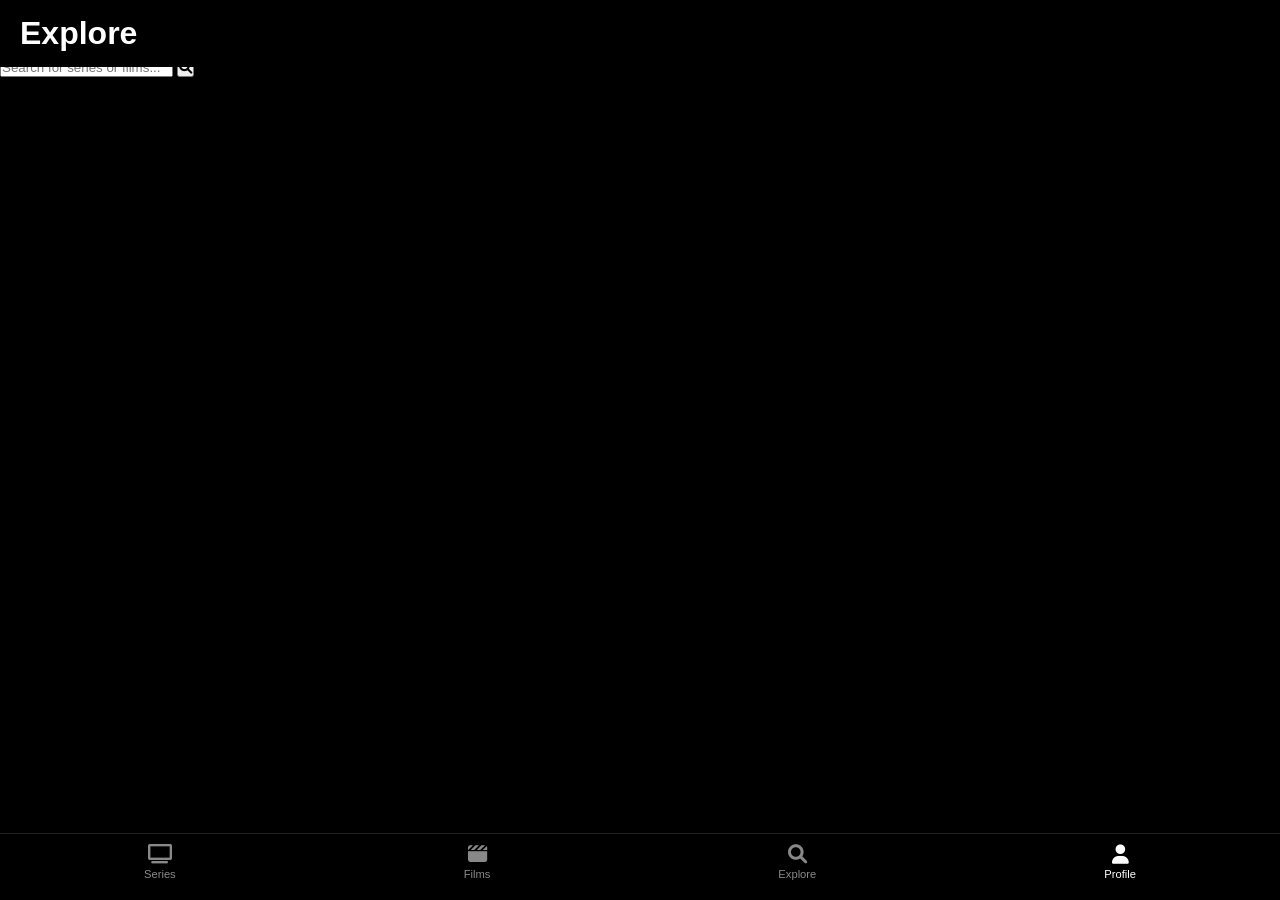
==== explore.html @ c30f4c79 "Aggiunto explore.html e style.css" ====
<!DOCTYPE html>
<html>
    <head>
        <meta charset="UTF-8">
        <meta name="viewport" content="width=device-width, initial-scale=1.0">
        <title>Explore - My Movie List</title>
        <link rel="stylesheet" href="style.css">
        <link rel="stylesheet" href="https://cdnjs.cloudflare.com/ajax/libs/font-awesome/6.0.0-beta3/css/all.min.css">
    </head>

    <body>
        <!-- Header -->
        <header class="header" aria-label="Site Header">
            <h1>Explore</h1>
        </header>

        <!-- Main Content -->
         <main class="main-content" aria-label="Main Content Area">
            <section class="search-section" aria-label="Search Section">
                <div class="search__header">
                    <h2>Search</h2>
                </div>

                <form class="search-form" role="search" aria-label="Search Form">
                    <input type="text" placeholder="Search for series or films..." aria-label="Search input">
                    <button type="submit" aria-label="Submit search"><i class="fas fa-search"></i></button>
                </form>
            </section>
        </main>

        <!-- Footer-->
        <footer class="footer" aria-label="Site Footer">
            <nav aria-label="Main navigation">
                <ul class="nav-list">
                    <li><a href="#" aria-label="Series"><i class="fas fa-tv"></i> Series</a></li>
                    <li><a href="#" aria-label="Films"><i class="fas fa-clapperboard"></i> Films</a></li>
                    <li><a href="explore.html" aria-label="Explore"><i class="fas fa-search"></i> Explore</a></li>
                    <li><a href="index.html" aria-label="Profile"><i class="fas fa-user"></i> Profile</a></li>
                </ul>
            </nav>
         </footer>
    </body>
</html>
---- style.css ----
:root {
    /* Color Variables */
    --primary-color: #102a67;
    --secondary-color: #501f87;
    --color-bg: #000000;
}

* {
    margin: 0;
    padding: 0;
    box-sizing: border-box;   /* Include padding e border nella dimensione totale degli elementi */
}

/* Header Section */
header {
    display: flex;              /* Attiva Flexbox: trasforma il contenitore in una riga */
    justify-content: space-between;      /* Spinge il primo elemento a sinistra e l'ultimo a destra */
    align-items: center;        /* Centra verticalmente le icone se hanno altezze diverse */
    padding: 15px 20px;         /* Crea respiro dai bordi (sopra-sotto, destra-sinistra) */
    position: fixed;         /* Lo "stacchiamo" dal flusso per sovrapporlo allo sfondo */
    width: 100%;                /* Essendo absolute, dobbiamo dirgli di occupare tutta la larghezza */
    z-index: 10; 
    background: #000;               /* Lo tiene "sopra" a tutto il resto */
}

.bell-icon {
    color: #ffeb3b;           /* Colore giallo della campana */
    font-size: 1.3rem;          /* Dimensione dell'icona */
}

.menu-btn {
    /* 1. Rimuoviamo gli stili di default del pulsante */
    background: none;           /* Toglie lo sfondo grigio */
    border: none;               /* Toglie il bordo nero/grigio */
    padding: 0;                 /* Rimuove spazi interni extra */
    cursor: pointer;            /* Fa apparire la "manina" al passaggio del mouse */
    
    /* 2. Coloriamo e dimensioniamo l'icona all'interno */
    color: white;               /* Rende le lineette/puntini bianchi */
    font-size: 1.3rem;          /* Ingrandisce l'icona quanto basta */
    
    /* 3. Allineamento */
    display: flex;              /* Per allineare l'icona al centro del pulsante */
    align-items: center;        /* Centra verticalmente l'icona rispetto al box */
    justify-content: center;    /* Centra orizzontalmente l'icona rispetto al box */
}

/* Hero Section */
.hero-section {
    display: flex;                  /* Allinea i figli (.profile-image e .profile-details) in riga */
    align-items: flex-end;          /* Spinge tutto verso il basso della sezione */
    padding: 30px;                  /* Spazio dai bordi */
    height: 300px;                  /* Altezza della sezione */
    background: linear-gradient(180deg, #333 0%, #000 100%); /* Sfumatura da grigio a nero */
    color: white;                   /* Colore del testo*/
}

.profile-image {
    position: relative;             /* Serve per posizionare la label sopra l'icona */
    margin-right: 20px;             /* Distanza dal testo MODIFY a destra */
}

.profile-image i {
    font-size: 80px;                /* Grandezza dell'icona FontAwesome */
    color: white;
    display: block;                 /* Rende l'icona un blocco per posizionare la label sotto di essa */   
}                                   /* !!! Qui in realtà vorrei eliminare la label "Click to change Image" e permettere di cliccare direttamente sull'icona */

.upload-label {
    display: block;
    font-size: 10px;
    color: #888;
    cursor: pointer;                /* Cambia il cursore per indicare che è cliccabile */
    margin-top: 5px;
    text-align: center;
}

.profile-details {
    display: flex;
    flex-direction: column;         /* Mette in colonna l'username e il bottone */
    gap: 10px;                      /* Spazio tra username e bottone */
    padding-bottom: 10px;           /* Allineamento con la base dell'icona */
}

#username {
    font-size: 24px;
    font-weight: bold;
    margin: 0;                      /* Rimuove margini extra del tag h1 */
}

.edit-profile {
    background-color: transparent;       /* Sfondo vuoto: in modo da riottenere il nero dell'Hero in background */
    color: white;                   /* Testo bianco */
    border: 1px solid white;        /* Bordo sottile */
    border-radius: 20px;            /* Arrotonda i lati */
    padding: 5px 15px;              /* Spazio interno (sopra-sotto, destra-sinistra) */
    font-size: 12px;                
    font-weight: bold;              /* Grassetto */
    cursor: pointer;
    width: fit-content;             /* Il bottone si adatta alla lunghezza del testo MODIFY PROFILE */
    transition: 0.3s;               /* Rende l'hover più morbido */
}

.edit-profile:hover {
    background-color: white;        /* Inverte i colori al passaggio del mouse */
    color: black;                   
}

/* Main Section */
.social-statistics {
    display: flex;              /* Trasforma la sezione in una riga orizzontale */
    width: 100%;                /* Occupa tutta la larghezza disponibile */
    background-color: #000;     /* Sfondo nero profondo */
    border-top: 1px solid #333;    /* Linea grigia sottile sopra */
    border-bottom: 1px solid #333; /* Linea grigia sottile sotto */
    color : white;                   /* Testo bianco */
}

.stat-item {
    flex: 1;                    /* Forza le 3 scatole a dividersi lo spazio in parti uguali (1/3 ciascuna) */
    display: flex;              /* Usiamo flex anche qui per allineare il contenuto interno */
    flex-direction: column;     /* Mette in colonna il numero e la scritta */
    align-items: center;        /* Centra tutto orizzontalmente */
    padding: 15px 0;            /* Spazio interno sopra e sotto per dare "respiro" */
    border-right: 1px solid #333; /* Crea la linea verticale divisoria sulla destra di ogni scatola */
}

.count {
    color: #ffffff;             /* Bianco puro */
    font-size: 1.2rem;          /* Un po' più grande del testo normale */
    font-weight: bold;          /* Grassetto per farlo risaltare */
    margin-bottom: 5px;          /* Spazio tra il numero e la scritta */
}

body {
    background-color: #000000; /* Nero assoluto */
    margin: 0;                 /* Rimuove i bordi bianchi predefiniti del browser */
    padding: 0;
    color: #ffffff;            /* Testo bianco di base per tutta la pagina */
    font-family: sans-serif;   /* Un font pulito */
}

/* Sezione Statistiche */
.statistics-header {
    display: flex;                  /* Flexbox per allineare titolo e freccia sulla stessa riga */
    justify-content: space-between; /* Spinge titolo e freccia ai lati */
    align-items: center;        
    padding: 20px 10px;
    color: white;                  /* Colore del testo del titolo e della freccia */
}

.statistics-header h2 {
    font-size: 1.3rem;
    font-weight: bold;
}

.arrow-icon {
    color: #888;    /* Grigio per la freccetta */
    font-size: 1.3rem;
}

.statistics-grid {
    display: flex;  
    flex-wrap: nowrap;          /* Impedisce alle card di andare a capo, creando una riga orizzontale */    
    overflow-x: auto;      /* Crea 4 colonne uguali */
    gap: 10px;
    padding: 10px;               /* Spazio tra le card */
}

.statistics-grid::-webkit-scrollbar {
    display: none;               /* Per Chrome, Safari e Opera */
}

.statistic-card {
    background-color: #000;
    border: 1px solid #333;   /* Bordo grigio scuro */
    border-radius: 6px;
    padding: 0;
    scroll-snap-align: center;
    text-align: center;
    color: white;
    display: flex;
    flex-direction: column;
    flex: 0 0 25%; /* Ogni card occupa l'75% della larghezza del container, lasciando spazio per lo scroll */
    padding-top: 15px;
    font-size: 0.9rem;
}

.statistic-card > div, .statistic-card .count-container {
    border-top: 1px solid #333;
    display: flex;
    justify-content: space-around;
    align-items: center;
    border-top: 1px solid #333;
    margin-top: 10px;
    padding: 15px 5px;
    width: 100%;
}

.count {
    display: block;           /* Mette il numero sopra la scritta */
    font-size: 1.3rem;
    font-weight: bold;
    
}

.statistic-card span:not(.count) { /* Le scritte MONTHS, DAYS... */
    font-size: 0.6rem;
    color: #888;
    text-transform: uppercase;
}

.statistic-card small {
    font-size: 0.6rem;
    color: #aaa;
    display: block;
}

/* DA SISTEMARE ALCUNE COSE DELLA SEZIONE STATISTICS !!!!!! */

/* SEZIONI FILM E SERIE TV */
/* Applichiamo lo stesso stile a tutti gli header delle sezioni */
[class*="__header"], .statistics-header {
    display: flex;              
    justify-content: space-between;
    align-items: center;
    padding: 20px 15px 10px; /* Più spazio sopra, meno sotto verso il box */
    color: white;
}

[class*="__header"] h2 i {
    color: #ff4d4d; /* Colore rosso per il cuore dei preferiti */
    margin-right: 8px;
}

.add-box {
    width: 95%;                 /* Quasi tutta la larghezza */
    margin: 0 auto 20px;        /* Centrato con spazio sotto */
    height: 150px;              /* Altezza per essere cliccabile */
    background-color: #111;     /* Grigio leggermente diverso dallo sfondo */
    border: 1px solid #333;     /* Bordo sottile */
    border-radius: 8px;
    display: flex;
    flex-direction: column;     /* Icona sopra, testo sotto */
    justify-content: center;
    align-items: center;
    gap: 15px;
    color: white;
    cursor: pointer;
}

.add-box:hover {
    background-color: #1a1a1a;       /* Si schiarisce al passaggio */
}

.add-box i {
    font-size: 2rem;            /* Icona del "+" grande */
    color: #888;
}

.add-box span {
    font-size: 0.8rem;
    font-weight: bold;
    letter-spacing: 1px;
}

/* Footer Section */

.footer {
    position: fixed;            /* Rimane fisso sullo schermo */
    bottom: 0;
    left: 0;
    width: 100%;
    background-color: #000;     /* Sfondo nero pieno */
    border-top: 1px solid #222; /* Linea di separazione sottile */
    padding: 10px 0 20px;       /* Più padding sotto */
    z-index: 100;               /* Sempre sopra agli altri elementi */
}

.nav-list {
    display: flex;
    justify-content: space-around; /* Distribuisce le 4 icone in modo equo */
    list-style: none;
    padding: 0;
    margin: 0;
}

.nav-list li a {
    text-decoration: none;
    color: #888;                /* Colore icone non attive */
    display: flex;
    flex-direction: column;     /* Icona sopra, testo sotto */
    align-items: center;
    font-size: 0.7rem;
    gap: 5px;
}

/* Quando l'utente è sulla pagina Profilo (index.html) */
.nav-list li a[aria-label="Profile"] {
    color: white;               /* L'icona attiva diventa bianca */
}

.nav-list i {
    font-size: 1.2rem;          /* Dimensione icone footer */
}

main {
    padding-bottom: 100px; /* Crea uno spazio per non far coprire i box dal footer */
}


ul {
    list-style-type: none;
}
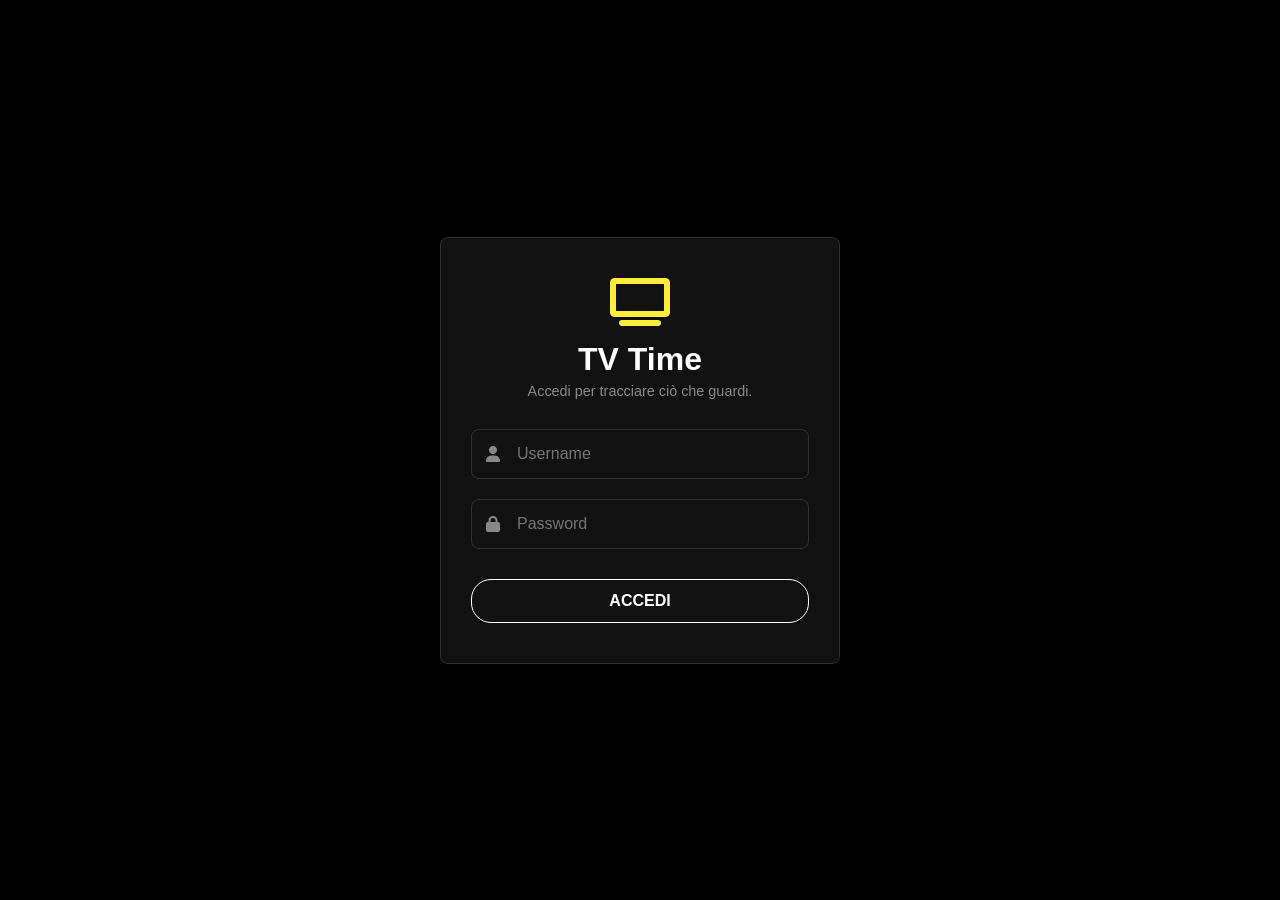
==== commit 8e3ffc68: "aggiunta side-menu, migliorato head di EXPLORE_page" ====
--- a/explore.html
+++ b/explore.html
@@ -1,18 +1,38 @@
 <!DOCTYPE html>
-<html>
+<html lang="it">
     <head>
         <meta charset="UTF-8">
         <meta name="viewport" content="width=device-width, initial-scale=1.0">
-        <title>Explore - My Movie List</title>
+        <title>Explore - TV Time</title>
+        <link rel="icon" href="assets/favicon.ico" type="image/x-icon"> 
         <link rel="stylesheet" href="style.css">
         <link rel="stylesheet" href="https://cdnjs.cloudflare.com/ajax/libs/font-awesome/6.0.0-beta3/css/all.min.css">
+        <script src="script.js" defer></script>
     </head>
 
     <body>
         <!-- Header -->
         <header class="header" aria-label="Site Header">
             <h1>Explore</h1>
+            <button class="menu-btn" id="menu-btn" aria-label="Open settings menu"><i class="fa-solid fa-bars"></i></button>
         </header>
+
+        <!-- Side Menu -->
+        <nav class="side-menu" id="side-menu" aria-label="Settings Menu">
+            <div class="menu-header">
+                <h3>Menù</h3>
+                <button id="close-menu-btn" aria-label="Chiudi Menu">
+                    <i class="fas fa-times"></i>
+                </button>
+            </div>
+            <ul>
+                <li><a href="#"><i class="fas fa-cog"></i> Impostazioni </a></li>
+                <li><a href="#"><i class="fas fa-share"></i> Condividi </a></li>
+                <li><a href="#"><i class="far fa-circle-question"></i> Help Center </a></li>
+            </ul>
+        </nav>
+
+        <div class="menu-overlay" id="menu-overlay"></div>
 
         <!-- Main Content -->
          <main class="main-content" aria-label="Main Content Area">
--- a/style.css
+++ b/style.css
@@ -8,145 +8,213 @@
 * {
     margin: 0;
     padding: 0;
-    box-sizing: border-box;   /* Include padding e border nella dimensione totale degli elementi */
+    box-sizing: border-box;
+    /* Include padding e border nella dimensione totale degli elementi */
 }
 
 /* Header Section */
 header {
-    display: flex;              /* Attiva Flexbox: trasforma il contenitore in una riga */
-    justify-content: space-between;      /* Spinge il primo elemento a sinistra e l'ultimo a destra */
-    align-items: center;        /* Centra verticalmente le icone se hanno altezze diverse */
-    padding: 15px 20px;         /* Crea respiro dai bordi (sopra-sotto, destra-sinistra) */
-    position: fixed;         /* Lo "stacchiamo" dal flusso per sovrapporlo allo sfondo */
-    width: 100%;                /* Essendo absolute, dobbiamo dirgli di occupare tutta la larghezza */
-    z-index: 10; 
-    background: #000;               /* Lo tiene "sopra" a tutto il resto */
+    display: flex;
+    /* Attiva Flexbox: trasforma il contenitore in una riga */
+    justify-content: space-between;
+    /* Spinge il primo elemento a sinistra e l'ultimo a destra */
+    align-items: center;
+    /* Centra verticalmente le icone se hanno altezze diverse */
+    padding: 15px 20px;
+    /* Crea respiro dai bordi (sopra-sotto, destra-sinistra) */
+    position: fixed;
+    /* Lo "stacchiamo" dal flusso per sovrapporlo allo sfondo */
+    width: 100%;
+    /* Essendo absolute, dobbiamo dirgli di occupare tutta la larghezza */
+    z-index: 10;
+    background: #000;
+    /* Lo tiene "sopra" a tutto il resto */
 }
 
 .bell-icon {
-    color: #ffeb3b;           /* Colore giallo della campana */
-    font-size: 1.3rem;          /* Dimensione dell'icona */
+    color: #ffeb3b;
+    /* Colore giallo della campana */
+    font-size: 1.3rem;
+    /* Dimensione dell'icona */
 }
 
 .menu-btn {
     /* 1. Rimuoviamo gli stili di default del pulsante */
-    background: none;           /* Toglie lo sfondo grigio */
-    border: none;               /* Toglie il bordo nero/grigio */
-    padding: 0;                 /* Rimuove spazi interni extra */
-    cursor: pointer;            /* Fa apparire la "manina" al passaggio del mouse */
-    
+    background: none;
+    /* Toglie lo sfondo grigio */
+    border: none;
+    /* Toglie il bordo nero/grigio */
+    padding: 0;
+    /* Rimuove spazi interni extra */
+    cursor: pointer;
+    /* Fa apparire la "manina" al passaggio del mouse */
+
     /* 2. Coloriamo e dimensioniamo l'icona all'interno */
-    color: white;               /* Rende le lineette/puntini bianchi */
-    font-size: 1.3rem;          /* Ingrandisce l'icona quanto basta */
-    
+    color: white;
+    /* Rende le lineette/puntini bianchi */
+    font-size: 1.3rem;
+    /* Ingrandisce l'icona quanto basta */
+
     /* 3. Allineamento */
-    display: flex;              /* Per allineare l'icona al centro del pulsante */
-    align-items: center;        /* Centra verticalmente l'icona rispetto al box */
-    justify-content: center;    /* Centra orizzontalmente l'icona rispetto al box */
+    display: flex;
+    /* Per allineare l'icona al centro del pulsante */
+    align-items: center;
+    /* Centra verticalmente l'icona rispetto al box */
+    justify-content: center;
+    /* Centra orizzontalmente l'icona rispetto al box */
 }
 
 /* Hero Section */
 .hero-section {
-    display: flex;                  /* Allinea i figli (.profile-image e .profile-details) in riga */
-    align-items: flex-end;          /* Spinge tutto verso il basso della sezione */
-    padding: 30px;                  /* Spazio dai bordi */
-    height: 300px;                  /* Altezza della sezione */
-    background: linear-gradient(180deg, #333 0%, #000 100%); /* Sfumatura da grigio a nero */
-    color: white;                   /* Colore del testo*/
+    display: flex;
+    /* Allinea i figli (.profile-image e .profile-details) in riga */
+    align-items: flex-end;
+    /* Spinge tutto verso il basso della sezione */
+    padding: 30px;
+    /* Spazio dai bordi */
+    height: 300px;
+    /* Altezza della sezione */
+    background: linear-gradient(180deg, #333 0%, #000 100%);
+    /* Sfumatura da grigio a nero */
+    color: white;
+    /* Colore del testo*/
 }
 
 .profile-image {
-    position: relative;             /* Serve per posizionare la label sopra l'icona */
-    margin-right: 20px;             /* Distanza dal testo MODIFY a destra */
+    position: relative;
+    /* Serve per posizionare la label sopra l'icona */
+    margin-right: 20px;
+    /* Distanza dal testo MODIFY a destra */
 }
 
 .profile-image i {
-    font-size: 80px;                /* Grandezza dell'icona FontAwesome */
-    color: white;
-    display: block;                 /* Rende l'icona un blocco per posizionare la label sotto di essa */   
-}                                   /* !!! Qui in realtà vorrei eliminare la label "Click to change Image" e permettere di cliccare direttamente sull'icona */
+    font-size: 80px;
+    /* Grandezza dell'icona FontAwesome */
+    color: white;
+    display: block;
+    /* Rende l'icona un blocco per posizionare la label sotto di essa */
+}
+
+/* !!! Qui in realtà vorrei eliminare la label "Click to change Image" e permettere di cliccare direttamente sull'icona */
 
 .upload-label {
     display: block;
     font-size: 10px;
     color: #888;
-    cursor: pointer;                /* Cambia il cursore per indicare che è cliccabile */
+    cursor: pointer;
+    /* Cambia il cursore per indicare che è cliccabile */
     margin-top: 5px;
     text-align: center;
 }
 
 .profile-details {
     display: flex;
-    flex-direction: column;         /* Mette in colonna l'username e il bottone */
-    gap: 10px;                      /* Spazio tra username e bottone */
-    padding-bottom: 10px;           /* Allineamento con la base dell'icona */
+    flex-direction: column;
+    /* Mette in colonna l'username e il bottone */
+    gap: 10px;
+    /* Spazio tra username e bottone */
+    padding-bottom: 10px;
+    /* Allineamento con la base dell'icona */
 }
 
 #username {
     font-size: 24px;
     font-weight: bold;
-    margin: 0;                      /* Rimuove margini extra del tag h1 */
+    margin: 0;
+    /* Rimuove margini extra del tag h1 */
 }
 
 .edit-profile {
-    background-color: transparent;       /* Sfondo vuoto: in modo da riottenere il nero dell'Hero in background */
-    color: white;                   /* Testo bianco */
-    border: 1px solid white;        /* Bordo sottile */
-    border-radius: 20px;            /* Arrotonda i lati */
-    padding: 5px 15px;              /* Spazio interno (sopra-sotto, destra-sinistra) */
-    font-size: 12px;                
-    font-weight: bold;              /* Grassetto */
+    background-color: transparent;
+    /* Sfondo vuoto: in modo da riottenere il nero dell'Hero in background */
+    color: white;
+    /* Testo bianco */
+    border: 1px solid white;
+    /* Bordo sottile */
+    border-radius: 20px;
+    /* Arrotonda i lati */
+    padding: 5px 15px;
+    /* Spazio interno (sopra-sotto, destra-sinistra) */
+    font-size: 12px;
+    font-weight: bold;
+    /* Grassetto */
     cursor: pointer;
-    width: fit-content;             /* Il bottone si adatta alla lunghezza del testo MODIFY PROFILE */
-    transition: 0.3s;               /* Rende l'hover più morbido */
+    width: fit-content;
+    /* Il bottone si adatta alla lunghezza del testo MODIFY PROFILE */
+    transition: 0.3s;
+    /* Rende l'hover più morbido */
 }
 
 .edit-profile:hover {
-    background-color: white;        /* Inverte i colori al passaggio del mouse */
-    color: black;                   
+    background-color: white;
+    /* Inverte i colori al passaggio del mouse */
+    color: black;
 }
 
 /* Main Section */
 .social-statistics {
-    display: flex;              /* Trasforma la sezione in una riga orizzontale */
-    width: 100%;                /* Occupa tutta la larghezza disponibile */
-    background-color: #000;     /* Sfondo nero profondo */
-    border-top: 1px solid #333;    /* Linea grigia sottile sopra */
-    border-bottom: 1px solid #333; /* Linea grigia sottile sotto */
-    color : white;                   /* Testo bianco */
+    display: flex;
+    /* Trasforma la sezione in una riga orizzontale */
+    width: 100%;
+    /* Occupa tutta la larghezza disponibile */
+    background-color: #000;
+    /* Sfondo nero profondo */
+    border-top: 1px solid #333;
+    /* Linea grigia sottile sopra */
+    border-bottom: 1px solid #333;
+    /* Linea grigia sottile sotto */
+    color: white;
+    /* Testo bianco */
 }
 
 .stat-item {
-    flex: 1;                    /* Forza le 3 scatole a dividersi lo spazio in parti uguali (1/3 ciascuna) */
-    display: flex;              /* Usiamo flex anche qui per allineare il contenuto interno */
-    flex-direction: column;     /* Mette in colonna il numero e la scritta */
-    align-items: center;        /* Centra tutto orizzontalmente */
-    padding: 15px 0;            /* Spazio interno sopra e sotto per dare "respiro" */
-    border-right: 1px solid #333; /* Crea la linea verticale divisoria sulla destra di ogni scatola */
+    flex: 1;
+    /* Forza le 3 scatole a dividersi lo spazio in parti uguali (1/3 ciascuna) */
+    display: flex;
+    /* Usiamo flex anche qui per allineare il contenuto interno */
+    flex-direction: column;
+    /* Mette in colonna il numero e la scritta */
+    align-items: center;
+    /* Centra tutto orizzontalmente */
+    padding: 15px 0;
+    /* Spazio interno sopra e sotto per dare "respiro" */
+    border-right: 1px solid #333;
+    /* Crea la linea verticale divisoria sulla destra di ogni scatola */
 }
 
 .count {
-    color: #ffffff;             /* Bianco puro */
-    font-size: 1.2rem;          /* Un po' più grande del testo normale */
-    font-weight: bold;          /* Grassetto per farlo risaltare */
-    margin-bottom: 5px;          /* Spazio tra il numero e la scritta */
+    color: #ffffff;
+    /* Bianco puro */
+    font-size: 1.2rem;
+    /* Un po' più grande del testo normale */
+    font-weight: bold;
+    /* Grassetto per farlo risaltare */
+    margin-bottom: 5px;
+    /* Spazio tra il numero e la scritta */
 }
 
 body {
-    background-color: #000000; /* Nero assoluto */
-    margin: 0;                 /* Rimuove i bordi bianchi predefiniti del browser */
+    background-color: #000000;
+    /* Nero assoluto */
+    margin: 0;
+    /* Rimuove i bordi bianchi predefiniti del browser */
     padding: 0;
-    color: #ffffff;            /* Testo bianco di base per tutta la pagina */
-    font-family: sans-serif;   /* Un font pulito */
+    color: #ffffff;
+    /* Testo bianco di base per tutta la pagina */
+    font-family: sans-serif;
+    /* Un font pulito */
 }
 
 /* Sezione Statistiche */
 .statistics-header {
-    display: flex;                  /* Flexbox per allineare titolo e freccia sulla stessa riga */
-    justify-content: space-between; /* Spinge titolo e freccia ai lati */
-    align-items: center;        
+    display: flex;
+    /* Flexbox per allineare titolo e freccia sulla stessa riga */
+    justify-content: space-between;
+    /* Spinge titolo e freccia ai lati */
+    align-items: center;
     padding: 20px 10px;
-    color: white;                  /* Colore del testo del titolo e della freccia */
+    color: white;
+    /* Colore del testo del titolo e della freccia */
 }
 
 .statistics-header h2 {
@@ -155,25 +223,31 @@
 }
 
 .arrow-icon {
-    color: #888;    /* Grigio per la freccetta */
+    color: #888;
+    /* Grigio per la freccetta */
     font-size: 1.3rem;
 }
 
 .statistics-grid {
-    display: flex;  
-    flex-wrap: nowrap;          /* Impedisce alle card di andare a capo, creando una riga orizzontale */    
-    overflow-x: auto;      /* Crea 4 colonne uguali */
-    gap: 10px;
-    padding: 10px;               /* Spazio tra le card */
+    display: flex;
+    flex-wrap: nowrap;
+    /* Impedisce alle card di andare a capo, creando una riga orizzontale */
+    overflow-x: auto;
+    /* Crea 4 colonne uguali */
+    gap: 15px;
+    padding: 10px 20px;
+    /* Spazio tra le card */
 }
 
 .statistics-grid::-webkit-scrollbar {
-    display: none;               /* Per Chrome, Safari e Opera */
+    display: none;
+    /* Per Chrome, Safari e Opera */
 }
 
 .statistic-card {
     background-color: #000;
-    border: 1px solid #333;   /* Bordo grigio scuro */
+    border: 1px solid #333;
+    /* Bordo grigio scuro */
     border-radius: 6px;
     padding: 0;
     scroll-snap-align: center;
@@ -181,13 +255,14 @@
     color: white;
     display: flex;
     flex-direction: column;
-    flex: 0 0 25%; /* Ogni card occupa l'75% della larghezza del container, lasciando spazio per lo scroll */
+    flex: 0 0 75%;
+    /* Ogni card occupa l'75% della larghezza del container, lasciando spazio per lo scroll */
     padding-top: 15px;
     font-size: 0.9rem;
 }
 
-.statistic-card > div, .statistic-card .count-container {
-    border-top: 1px solid #333;
+.statistic-card>div,
+.statistic-card .count-container {
     display: flex;
     justify-content: space-around;
     align-items: center;
@@ -198,13 +273,15 @@
 }
 
 .count {
-    display: block;           /* Mette il numero sopra la scritta */
+    display: block;
+    /* Mette il numero sopra la scritta */
     font-size: 1.3rem;
     font-weight: bold;
-    
-}
-
-.statistic-card span:not(.count) { /* Le scritte MONTHS, DAYS... */
+
+}
+
+.statistic-card span:not(.count) {
+    /* Le scritte MONTHS, DAYS... */
     font-size: 0.6rem;
     color: #888;
     text-transform: uppercase;
@@ -217,31 +294,41 @@
 }
 
 /* DA SISTEMARE ALCUNE COSE DELLA SEZIONE STATISTICS !!!!!! */
+/* Cioè visto che è stato fatto con LLM, rivedere e rimuovere parti superflue */
 
 /* SEZIONI FILM E SERIE TV */
 /* Applichiamo lo stesso stile a tutti gli header delle sezioni */
-[class*="__header"], .statistics-header {
-    display: flex;              
+[class*="__header"],
+.statistics-header {
+    display: flex;
     justify-content: space-between;
     align-items: center;
-    padding: 20px 15px 10px; /* Più spazio sopra, meno sotto verso il box */
+    padding: 20px 15px 10px;
+    /* Più spazio sopra, meno sotto verso il box */
     color: white;
 }
 
 [class*="__header"] h2 i {
-    color: #ff4d4d; /* Colore rosso per il cuore dei preferiti */
+    color: #ff4d4d;
+    /* Colore rosso per il cuore dei preferiti */
     margin-right: 8px;
 }
 
 .add-box {
-    width: 95%;                 /* Quasi tutta la larghezza */
-    margin: 0 auto 20px;        /* Centrato con spazio sotto */
-    height: 150px;              /* Altezza per essere cliccabile */
-    background-color: #111;     /* Grigio leggermente diverso dallo sfondo */
-    border: 1px solid #333;     /* Bordo sottile */
+    width: 95%;
+    /* Quasi tutta la larghezza */
+    margin: 0 auto 20px;
+    /* Centrato con spazio sotto */
+    height: 150px;
+    /* Altezza per essere cliccabile */
+    background-color: #111;
+    /* Grigio leggermente diverso dallo sfondo */
+    border: 1px solid #333;
+    /* Bordo sottile */
     border-radius: 8px;
     display: flex;
-    flex-direction: column;     /* Icona sopra, testo sotto */
+    flex-direction: column;
+    /* Icona sopra, testo sotto */
     justify-content: center;
     align-items: center;
     gap: 15px;
@@ -250,11 +337,13 @@
 }
 
 .add-box:hover {
-    background-color: #1a1a1a;       /* Si schiarisce al passaggio */
+    background-color: #1a1a1a;
+    /* Si schiarisce al passaggio */
 }
 
 .add-box i {
-    font-size: 2rem;            /* Icona del "+" grande */
+    font-size: 2rem;
+    /* Icona del "+" grande */
     color: #888;
 }
 
@@ -267,19 +356,25 @@
 /* Footer Section */
 
 .footer {
-    position: fixed;            /* Rimane fisso sullo schermo */
+    position: fixed;
+    /* Rimane fisso sullo schermo */
     bottom: 0;
     left: 0;
     width: 100%;
-    background-color: #000;     /* Sfondo nero pieno */
-    border-top: 1px solid #222; /* Linea di separazione sottile */
-    padding: 10px 0 20px;       /* Più padding sotto */
-    z-index: 100;               /* Sempre sopra agli altri elementi */
+    background-color: #000;
+    /* Sfondo nero pieno */
+    border-top: 1px solid #222;
+    /* Linea di separazione sottile */
+    padding: 10px 0 20px;
+    /* Più padding sotto */
+    z-index: 100;
+    /* Sempre sopra agli altri elementi */
 }
 
 .nav-list {
     display: flex;
-    justify-content: space-around; /* Distribuisce le 4 icone in modo equo */
+    justify-content: space-around;
+    /* Distribuisce le 4 icone in modo equo */
     list-style: none;
     padding: 0;
     margin: 0;
@@ -287,9 +382,11 @@
 
 .nav-list li a {
     text-decoration: none;
-    color: #888;                /* Colore icone non attive */
-    display: flex;
-    flex-direction: column;     /* Icona sopra, testo sotto */
+    color: #888;
+    /* Colore icone non attive */
+    display: flex;
+    flex-direction: column;
+    /* Icona sopra, testo sotto */
     align-items: center;
     font-size: 0.7rem;
     gap: 5px;
@@ -297,18 +394,263 @@
 
 /* Quando l'utente è sulla pagina Profilo (index.html) */
 .nav-list li a[aria-label="Profile"] {
-    color: white;               /* L'icona attiva diventa bianca */
+    color: white;
+    /* L'icona attiva diventa bianca */
 }
 
 .nav-list i {
-    font-size: 1.2rem;          /* Dimensione icone footer */
+    font-size: 1.2rem;
+    /* Dimensione icone footer */
 }
 
 main {
-    padding-bottom: 100px; /* Crea uno spazio per non far coprire i box dal footer */
+    padding-bottom: 100px;
+    /* Crea uno spazio per non far coprire i box dal footer */
 }
 
 
 ul {
     list-style-type: none;
+}
+
+.side-menu {
+    position: fixed;
+    /* Posiziona il menu lateralmente */
+    top: 0;
+    right: -300px;
+    /* Nasconde il menù fuori dallo schermo a destra */
+    width: 300px;
+    height: 100vh;
+    /* Occupa tutta l'altezza dello schermo */
+    background-color: #000000;
+    box-shadow: -2px 0 10px rgba(0, 0, 0, 0.1);
+    transition: right 0.3s ease;
+    z-index: 1000;
+    /* Assicura che il menu sia sopra tutto */
+    padding: 30px;
+}
+
+.side-menu.active {
+    right: 0;
+    /* Quando ha la classe 'active', scorre a destra */
+}
+
+.menu-overlay {
+    position: fixed;
+    top: 0;
+    left: 0;
+    width: 100vw;
+    height: 100vh;
+    background-color: rgba(0, 0, 0, 0.5);
+    display: none;
+    /* Nascosto di default */
+    z-index: 999;
+}
+
+.menu-overlay.active {
+    display: block;
+    /* Quando ha la classe 'active', si mostra */
+}
+
+.menu-header {
+    display: flex;
+    /* Permette allineamento flessibile */
+    justify-content: space-between;
+    align-items: center;
+    margin-bottom: 20px;
+}
+
+#close-menu-btn {
+    background: none;
+    /* Sfondo trasparente */
+    border: none;
+    /* Nessun bordo */
+    color: white;
+    /* Testo bianco */
+    font-size: 1.5rem;
+    /* Dimensione del testo (più grande) */
+    cursor: pointer;
+    /* Cambia il cursore in un 'puntatore' per indicare che è cliccabile */
+}
+
+/* --- SEZIONE LOGIN --- */
+.login-body {
+    display: flex;
+    /* Permette di centrare verticalmente e orizzontalmente */
+    justify-content: center;
+    /* Posiziona il contenuto al centro (orizzontalmente) */
+    align-items: center;
+    /* Posiziona il contenuto al centro (verticalmente) */
+    height: 100vh;
+    /* Occupa tutta l'altezza dello schermo */
+    background-color: #000;
+    /* Sfondo nero */
+}
+
+.login-container {
+    background-color: #111;
+    /* Sfondo grigio scuro */
+    border: 1px solid #333;
+    /* Bordo grigio scuro */
+    border-radius: 8px;
+    /* Angoli arrotondati */
+    padding: 40px 30px;
+    /* Spazio interno: 40px sopra/sotto, 30px ai lati */
+    width: 90%;
+    /* Larghezza: 90% dello schermo */
+    max-width: 400px;
+    /* Larghezza massima: non superare i 400px */
+    text-align: center;
+    /* Centra il testo */
+    box-shadow: 0 4px 15px rgba(0, 0, 0, 0.2);
+    /* Ombra diffusa per staccare il box dallo sfondo */
+}
+
+/* Seleziona il titolo: TV Time */
+.login-header h1 {
+    font-size: 2rem;
+    /* Dimensione del carattere */
+    margin: 15px 0 5px;
+    /* Margine del titolo */
+}
+
+/* Seleziona il sottotitolo: Accedi per tracciare ciò che guardi. */
+.login-header p {
+    color: #888;
+    /* Colore del sottotitolo */
+    font-size: 0.9rem;
+    /* Dimensione del carattere */
+    margin-bottom: 30px;
+    /* Spazio sotto il sottotitolo */
+}
+
+/* Seleziona il logo*/
+.login-logo {
+    font-size: 3rem;
+    /* Dimensione del carattere */
+    color: #ffeb3b;
+    /* Colore del logo (lo stesso della campanella in alto a sx)*/
+}
+
+.login-form {
+    display: flex;
+    /* Permette di allineare gli elementi */
+    flex-direction: column;
+    /* Dispone gli elementi in colonna */
+    gap: 20px;
+    /* Aggiunge spazio tra gli elementi */
+}
+
+.input-group {
+    position: relative;
+    /* Per posizionare elementi in modo relativo all'interno del gruppo*/
+    display: flex;
+    /* Permette di allineare gli elementi */
+    align-items: center;
+    /* Posiziona il contenuto al centro (verticalmente) */
+}
+
+.input-group i {
+    position: absolute;
+    /* Per posizionare elementi in modo assoluto all'interno del gruppo*/
+    left: 15px;
+    /* Posiziona l'icona a 15px dal bordo sinistro */
+    color: #888;
+    /* Colore delle icone */
+}
+
+.input-group input {
+    width: 100%;
+    /* Occupa tutta la larghezza del gruppo */
+    padding: 15px 50px 15px 45px;
+    /* Spazio interno: 15px sopra/sotto, 50px a destra, 45px a sinistra */
+    border: 1px solid #333;
+    /* Bordo grigio scuro */
+    border-radius: 8px;
+    /* Angoli arrotondati */
+    background-color: #111;
+    /* Sfondo grigio scuro */
+    color: rgb(255, 255, 255);
+    /* Colore del testo */
+    font-size: 1rem;
+    /* Dimensione del carattere */
+}
+
+.login-btn {
+    background-color: transparent;      /* Sfondo trasparente */
+    color: white;                     /* Colore del testo */
+    border: 1px solid white;          /* Bordo bianco */
+    border-radius: 20px;                /* Angoli arrotondati */
+    padding: 12px;                      /* Spazio interno */
+    font-size: 1rem;                    /* Dimensione del carattere */
+    font-weight: bold;                  /* Testo in grassetto */
+    cursor: pointer;                    /* Cambia il cursore in un 'puntatore' per indicare che è cliccabile */
+    margin-top: 10px;                   /* Margine del bottone */
+}
+
+.login-btn:hover {
+    background-color: white;            /* Sfondo del bottone al passaggio del mouse */
+    color: black;                       /* Colore del testo al passaggio del mouse */
+}
+  /* --- SEZIONE MENU HAMBURGER --- */
+/* Stile per la lista (ul) delle voci del menù laterale */
+.side-menu ul {
+    margin-top: 20px;
+    /* Crea uno spazio vuoto sopra la lista per separarla dall'intestazione (header) del menù */
+}
+
+/* Stile per i singoli elementi della lista (li) */
+.side-menu li {
+    margin-bottom: 10px;
+    /* Crea uno spazio vuoto sotto ogni voce per non farle sembrare troppo attaccate tra loro */
+}
+
+/* Stile per i link (a) cliccabili all'interno del menù */
+.side-menu a {
+    color: #e0e0e0;
+    /* Imposta un testo grigio chiaro che fa contrasto con lo sfondo nero senza affaticare la vista */
+    text-decoration: none;
+    /* Rimuove la fastidiosa sottolineatura predefinita dei link */
+    font-size: 1.1rem;
+    /* Aumenta leggermente la grandezza del testo per renderlo più leggibile */
+    display: flex;
+    /* Trasforma il link in un contenitore flessibile, essenziale per allineare icona e testo */
+    align-items: center;
+    /* Centra verticalmente l'icona rispetto al testo sulla stessa riga */
+    gap: 15px;
+    /* Imposta una distanza fissa (spazio vuoto) di 15px tra l'icona e il testo */
+    padding: 12px 15px;
+    /* Aggiunge spazio interno ingrandendo l'area cliccabile */
+    border-radius: 8px;
+    /* Arrotonda leggermente gli angoli del riquadro, visibile soprattutto all'hover */
+    transition: background-color 0.3s ease, color 0.3s ease;
+    /* Rende fluidi e morbidi (in 0.3 secondi) i cambiamenti di colore quando si fa hover */
+}
+
+/* Stato 'hover': cosa succede quando il mouse passa sopra il link */
+.side-menu a:hover {
+    background-color: #1a1a1a;
+    /* Mostra un riquadro di sfondo grigio scuro per evidenziare la selezione */
+    color: #ffffff;
+    /* Il testo, da grigio chiaro, diventa bianco puro brillante */
+}
+
+/* Stile per le icone (tag 'i' di FontAwesome) dentro i link */
+.side-menu a i {
+    font-size: 1.3rem;
+    /* Rende le icone leggermente più grandi del testo per dargli maggiore importanza */
+    width: 25px;
+    /* Impone una larghezza fissa. Evita che icone più larghe spostino il testo, mantenendo le scritte incolonnate */
+    text-align: center;
+    /* Centra le icone orizzontalmente nel loro blocco di 25px */
+    color: #888;
+    /* Imposta le icone a un grigio più scuro rispetto al testo di default */
+    transition: color 0.3s ease;
+    /* L'animazione fluida del colore si applica anche all'icona */
+}
+
+/* Cosa succede all'icona quando il mouse passa sopra il link intero */
+.side-menu a:hover i {
+    color: #ffffff;
+    /* Come il testo, anche l'icona si 'accende' diventando bianca quando selezionata */
 }
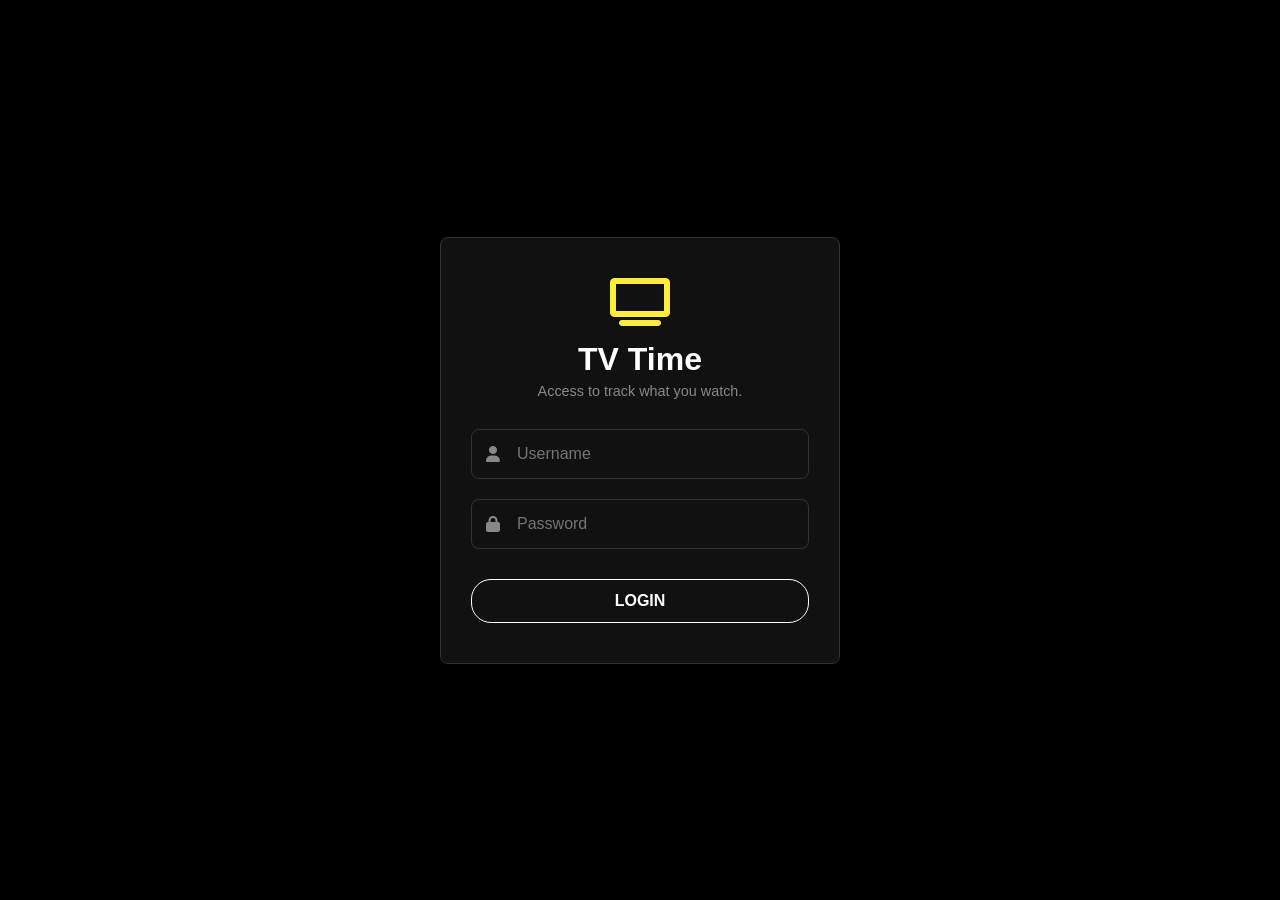
==== commit 0f7e13db: "Modificati i titoli" ====
--- a/explore.html
+++ b/explore.html
@@ -3,7 +3,7 @@
     <head>
         <meta charset="UTF-8">
         <meta name="viewport" content="width=device-width, initial-scale=1.0">
-        <title>Explore - TV Time</title>
+        <title>TV Time - Explore</title>
         <link rel="icon" href="assets/favicon.ico" type="image/x-icon"> 
         <link rel="stylesheet" href="style.css">
         <link rel="stylesheet" href="https://cdnjs.cloudflare.com/ajax/libs/font-awesome/6.0.0-beta3/css/all.min.css">
@@ -12,22 +12,22 @@
 
     <body>
         <!-- Header -->
-        <header class="header" aria-label="Site Header">
+        <header class="header explore-header" aria-label="Site Header">
             <h1>Explore</h1>
-            <button class="menu-btn" id="menu-btn" aria-label="Open settings menu"><i class="fa-solid fa-bars"></i></button>
+            <button class="menu-btn" id="menu-btn" aria-label="Open menu settings"><i class="fa-solid fa-bars"></i></button>
         </header>
 
         <!-- Side Menu -->
-        <nav class="side-menu" id="side-menu" aria-label="Settings Menu">
+        <nav class="side-menu" id="side-menu" aria-label="Menu Settings">
             <div class="menu-header">
-                <h3>Menù</h3>
-                <button id="close-menu-btn" aria-label="Chiudi Menu">
+                <h3>Menu</h3>
+                <button id="close-menu-btn" aria-label="Close Menu">
                     <i class="fas fa-times"></i>
                 </button>
             </div>
             <ul>
-                <li><a href="#"><i class="fas fa-cog"></i> Impostazioni </a></li>
-                <li><a href="#"><i class="fas fa-share"></i> Condividi </a></li>
+                <li><a href="#"><i class="fas fa-cog"></i> Settings </a></li>
+                <li><a href="#"><i class="fas fa-share"></i> Share </a></li>
                 <li><a href="#"><i class="far fa-circle-question"></i> Help Center </a></li>
             </ul>
         </nav>
@@ -35,16 +35,46 @@
         <div class="menu-overlay" id="menu-overlay"></div>
 
         <!-- Main Content -->
-         <main class="main-content" aria-label="Main Content Area">
+        <main class="main-content" aria-label="Main Content Area">
             <section class="search-section" aria-label="Search Section">
-                <div class="search__header">
-                    <h2>Search</h2>
-                </div>
 
                 <form class="search-form" role="search" aria-label="Search Form">
                     <input type="text" placeholder="Search for series or films..." aria-label="Search input">
-                    <button type="submit" aria-label="Submit search"><i class="fas fa-search"></i></button>
+                    <button type="button" class="cancel-btn"><i class="fas fa-times"></i></button>
                 </form>
+            </section>
+
+            <section class="results-list" aria-label="Risultati della ricerca">
+                
+            <div class="result-film">
+                <div class="img-film-container">
+                    <img src="assets/TheBoys.png" alt="The Boys" class="result-poster">
+                </div>
+                <div class="result-details">
+                    <h3 class="result-title">The Boys</h3>
+                    <p class="result-stats">
+                        <i class="fas fa-tv"></i> 2,33 Mln added this series
+                    </p>
+                </div>
+                <button class="add-to-list-btn" aria-label="Add The Boys to your list">
+                    <i class="fas fa-plus"></i>
+                </button>
+            </div>
+
+            <div class="result-film">
+                <div class="img-film-container">
+                    <img src="assets/euphoria.png" alt="Euphoria" class="result-poster">
+                </div>
+                <div class="result-details">
+                    <h3 class="result-title">Euphoria</h3>
+                    <p class="result-stats">
+                        <i class="fas fa-tv"></i> 2,42 Mln added this series
+                    </p>
+                </div>
+                <button class="add-to-list-btn" aria-label="Add Euphoria to your list">
+                    <i class="fas fa-plus"></i>
+                </button>
+            </div>
             </section>
         </main>
 
@@ -54,7 +84,7 @@
                 <ul class="nav-list">
                     <li><a href="#" aria-label="Series"><i class="fas fa-tv"></i> Series</a></li>
                     <li><a href="#" aria-label="Films"><i class="fas fa-clapperboard"></i> Films</a></li>
-                    <li><a href="explore.html" aria-label="Explore"><i class="fas fa-search"></i> Explore</a></li>
+                    <li><a href="explore.html" class= "active" aria-label="Explore"><i class="fas fa-search"></i> Explore</a></li>
                     <li><a href="index.html" aria-label="Profile"><i class="fas fa-user"></i> Profile</a></li>
                 </ul>
             </nav>
--- a/style.css
+++ b/style.css
@@ -653,4 +653,112 @@
 .side-menu a:hover i {
     color: #ffffff;
     /* Come il testo, anche l'icona si 'accende' diventando bianca quando selezionata */
+}
+
+/*---SECTION EXPLORE---*/
+
+.explore-header {
+    border-bottom: 1px solid white; /* Linea di separazione inferiore */
+    height: 80px;                   /* Altezza fissa dell'header */
+}
+
+/* Stile ricerca avanzata */
+.search-form {
+    padding: 100px 10px 20px; /* Spazio interno (100px in alto per evitare l'header fisso) */
+    display: flex; /* Allinea gli elementi sulla stessa riga */
+    align-items: center; /* Centra verticalmente input e bottone */
+    gap: 5px; /* Distanza tra input e bottone annulla */
+}
+
+.search-form input {
+    flex: 1; /* Occupa tutto lo spazio orizzontale disponibile */
+    background-color: #1a1a1a; /* Sfondo grigio scuro */
+    border: 1px solid #333; /* Bordo grigio */
+    border-radius: 8px; /* Angoli arrotondati */
+    padding: 12px 10px; /* Spazio interno della casella */
+    color: white; /* Testo bianco */
+    font-size: 1rem; /* Dimensione del testo */
+    outline: none; /* Rimuove il contorno blu di selezione predefinito */
+}
+
+.search-form input::placeholder {
+    color: #888; /* Colore del testo segnaposto */
+}
+
+/* Stile per il tasto Annulla */
+.cancel-btn {
+    background: none; /* Nessuno sfondo */
+    border: none; /* Nessun bordo */
+    color: #888; /* Testo grigio */
+    font-size: 1rem; /* Dimensione del testo */
+    cursor: pointer; /* Mostra la manina al passaggio del mouse */
+    transition: color 0.3s ease, opacity 0.3s ease; /* Animazione fluida al passaggio del mouse */
+}
+
+.cancel-btn:hover {
+    opacity: 0.7; /* Leggera trasparenza all'hover per dare feedback */
+}
+
+/* Risultati della ricerca */
+.result-film {
+    display: flex; /* Dispone gli elementi sulla stessa riga */
+    align-items: center; /* Centra verticalmente gli elementi */
+    padding: 15px; /* Spazio interno del risultato */
+    border-bottom: 1px solid #333; /* Linea divisoria tra i risultati */
+    gap: 15px; /* Distanza tra locandina, testo e bottone "+" */
+}
+
+.img-film-container {
+    flex-shrink: 0; /* Impedisce alla locandina di restringersi se il titolo è lungo */
+}
+
+.result-poster {
+    width: 80px; /* Larghezza fissa locandina */
+    height: 120px; /* Altezza fissa locandina */
+    object-fit: cover; /* Taglia l'immagine mantenendo le proporzioni intatte */
+    border-radius: 6px; /* Angoli smussati */
+}
+
+.result-details {
+    flex: 1; /* Occupa tutto lo spazio centrale disponibile */
+    display: flex; /* Applica flexbox ai testi */
+    flex-direction: column; /* Mette titolo e statistiche in colonna */
+    gap: 5px; /* Distanza tra titolo e statistiche */
+}
+
+.result-title {
+    font-size: 1.2rem; /* Dimensione del titolo */
+    margin: 0; /* Rimuove i margini di default */
+}
+
+.result-stats {
+    color: #888; /* Testo grigio */
+    font-size: 1rem; /* Dimensione testo statistiche */
+    display: flex; /* Allinea icona e testo in riga */
+    margin: 0; /* Rimuove margini di default */
+    gap: 6px; /* Distanza tra icona e testo */
+}
+
+/* Bottone Aggiungi (+) */
+.add-to-list-btn {
+    background: none; /* Sfondo trasparente */
+    border: 1.5px solid #ffeb3b; /* Bordo giallo */
+    color: #ffeb3b; /* Icona gialla */
+    width: 30px; /* Larghezza bottone */
+    height: 30px; /* Altezza bottone */
+    border-radius: 8px; /* Angoli arrotondati */
+    display: flex; /* Per centrare l'icona interna */
+    justify-content: center; /* Centra orizzontalmente l'icona */
+    align-items: center; /* Centra verticalmente l'icona */
+    cursor: pointer; /* Cursore cliccabile */
+    transition: background-color 0.3s ease, color 0.3s ease, transform 0.1s ease; /* Transizioni fluide per hover e click */
+}
+
+.add-to-list-btn:hover {
+    background-color: #ffeb3b; /* Sfondo diventa giallo all'hover */
+    color: black; /* Icona diventa nera all'hover per contrasto */
+}
+
+.add-to-list-btn:active {
+    transform: scale(0.9); /* Rimpicciolisce il bottone al click per feedback visivo */
 }
